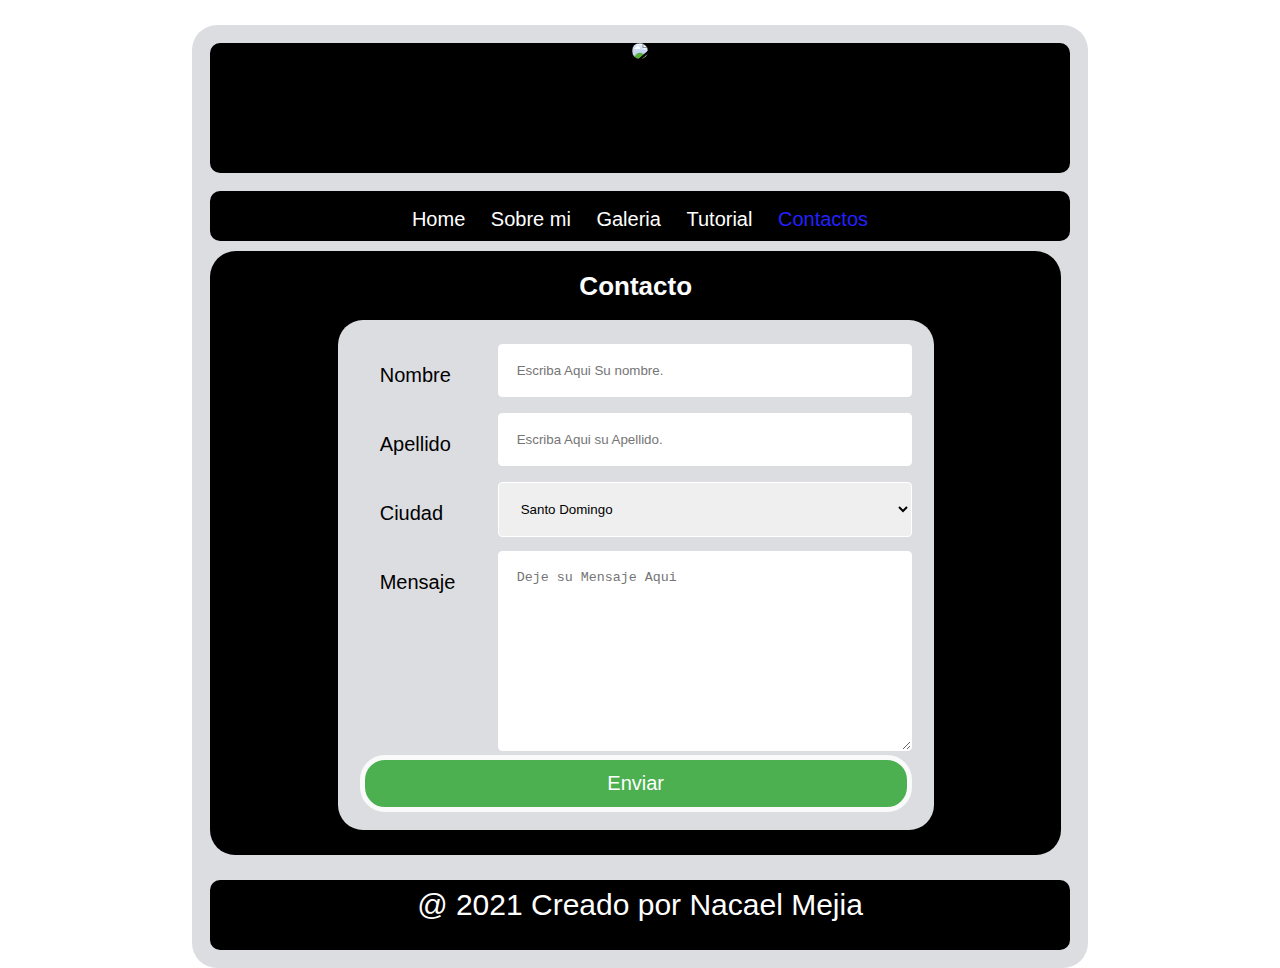
==== contactos.html @ 45e9df0e "Add files via upload" ====
<!DOCTYPE html>
<html lang="en">

<head>
    <link rel="shortcut icon" href="img/favicon.png" type=" image/x-icon ">
    <meta charset="UTF-8 ">
    <meta http-equiv="X-UA-Compatible " content="IE=edge ">
    <meta name="viewport " content="width=device-width, initial-scale=1.0 ">
    <title>Contactos</title>
    <link rel="stylesheet" href="style.css">
    <link rel="stylesheet" href="https://cdnjs.cloudflare.com/ajax/libs/font-awesome/4.7.0/css/font-awesome.min.css">



</head>

<body background=img/fondo.png>
    <div class="container">

        <header id="header">
            <img src="IMG/LOG.png" width="520px">

        </header>
        <br>
        <nav class="topnav">
            <ul>
                <li>
                    <a href="index.html">Home</a>
                </li>

                <li>
                    <a href="Sobremi.html">Sobre mi</a>
                </li>

                <li>
                    <a href="Galeria.html">Galeria</a>
                </li>

                <li>
                    <a href="Tutorial.html">Tutorial</a>
                </li>

                <li>
                    <a href="contactos.html" class="active">Contactos</a>
                </li>
            </ul>
        </nav>

        <div class="clearfix"> </div>

        <section class="Seccion_sobremi">

            <h2>Contacto</h2>
            <br>

            <!-- FORMULARIO DE CONTACTO -->
            <div class="container">

                <form action="#">
                    <div class="row">
                        <div class="col-25">
                            <label for="fname">Nombre</label>
                        </div>
                        <div class="col-75">
                            <input type="text" id="fname" name="firstname" placeholder="Escriba Aqui Su nombre.">
                        </div>
                    </div>
                    <div class="row">
                        <div class="col-25">
                            <label for="lname">Apellido</label>
                        </div>
                        <div class="col-75">
                            <input type="text" id="lname" name="lastname" placeholder="Escriba Aqui su Apellido.">
                        </div>
                    </div>
                    <div class="row">
                        <div class="col-25">
                            <label for="country">Ciudad</label>
                        </div>
                        <div class="col-75">
                            <select id="country" name="country">
          <option value="Santo Domingo">Santo Domingo</option>
          <option value="Santiago">Santiago</option>
          <option value="Azua">Azua</option>
          <option value="Santiago">La Vega</option>
          <option value="Azua">San Cristobal</option>
          <option value="Santiago">Bavaro</option>
          <option value="Azua">Puerto Plata</option>
         </select>

                        </div>
                    </div>
                    <div class="row">
                        <div class="col-25">
                            <label for="subject">Mensaje</label>
                        </div>
                        <div class="col-75">
                            <textarea id="subject" name="subject" placeholder="Deje su Mensaje Aqui" style="height:200px"></textarea>
                        </div>
                    </div>
                    <div class="row">
                        <input type="submit" value="Enviar">
                    </div>
                </form>

            </div>




            <!-- FIN FORMULARIO DE CONTACTO -->

            </article>




        </section>


        <br>


        <div class="clearfix"> </div>

        <footer>
            <p>
                @ 2021 Creado por Nacael Mejia </a>
            </p>
        </footer>


    </div>



</body>

</html>

</html>
---- style.css ----
* {
            margin: 0;
            padding: 0;
        }
        
        body {
            font-family: Arial, Helvetica, sans-serif;
            padding-top: 25px;
        }
        
        .container {
            width: 70%;
            margin: 0px auto;
            height: 80%;
            border-radius: 25px;
            background-color: #c2a6a6;
            margin: 0px auto !important;
            padding: 0px auto !important;
            padding-bottom: 5px;
        }
        
        header {
            margin: 0px auto !important;
            padding: 0px auto !important;
            background-color: #000000;
            width: 100%;
            height: 130px;
            text-align: center;
            border-radius: 10px;
        }
        
        nav {
            background-color: #000000;
            width: 100%;
            height: 50px;
            color: white;
            font-size: 20px;
            line-height: 50px;
            border-radius: 10px;
            list-style: none;
            text-align: center;
            padding-top: 3px;
        }
        
        nav a:hover {
            background-color: rgb(0, 0, 0);
            height: 10px;
            color: rgb(185, 185, 185);
            line-height: 30px;
            border-radius: 10px;
        }
        
        .active {
            color: rgb(36, 32, 255);
        }
        
        li a {
            color: rgb(255, 255, 255);
            list-style: none;
            text-decoration: none;
        }
        
        li {
            display: inline;
        }
        
        li a {
            display: inline;
            padding: 10px;
        }
        
        .Seccion_sobremi {
            margin: 0 auto;
            margin-top: 10px;
            padding-bottom: 25px;
            width: 65%;
            height: 100%;
            background-color: rgb(0, 0, 0);
            border-radius: 25px;
            border-top-left-radius: 26px;
            border-top-right-radius: 26px;
            float: left;
        }
        
        article {
            margin: auto;
            margin-top: 40px;
            width: 95%;
            height: 100%;
            border-radius: 25px;
            border-top-left-radius: 26px;
            border-top-right-radius: 26px;
            text-align: center;
        }
        
        article img {
            width: 30%;
        }
        
        section {
            margin: 0 auto;
            margin-top: 10px;
            padding-bottom: 25px;
            width: 65%;
            height: 100%;
            background-color: rgb(0, 0, 0);
            border-radius: 25px;
            border-top-left-radius: 26px;
            border-top-right-radius: 26px;
            float: left;
        }
        
        section h2 {
            color: rgb(255, 255, 255);
        }
        
        section p {
            color: rgb(255, 255, 255);
        }
        
        article {
            margin: auto;
            margin-top: 40px;
            width: 95%;
            height: 100%;
            background-color: #000000;
            border-radius: 25px;
            border-top-left-radius: 26px;
            border-top-right-radius: 26px;
        }
        
        .clearfix {
            clear: both;
        }
        /* Octava Regla para el Aside */
        
        aside {
            margin: 15px;
            padding-left: 5px;
            padding-right: 5px;
            padding-bottom: 25px;
            margin-top: 1px;
            width: 30%;
            height: 100%;
            background-color: #000000;
            border-radius: 25px;
            border-top-left-radius: 26px;
            border-top-right-radius: 26px;
            float: left;
        }
        
        aside img {
            width: 98%;
            height: auto;
        }
        
        img {
            height: auto;
            border-radius: 25px;
            margin: 0px auto !important;
            padding: 0px auto !important;
        }
        
        .clearfix {
            float: none;
            clear: both;
        }
        
        footer {
            background-color: #000000;
            width: 100%;
            height: 70px;
            color: white;
            font-size: 50px;
            text-align: center;
            line-height: 5px;
            border-radius: 10px;
            margin-top: 10px;
        }
        
        footer p {
            color: white;
            font-size: 30px;
            text-align: center;
            line-height: 50px;
        }
        
        article p {
            color: rgb(255, 255, 255);
            font-size: 25px;
            text-align: justify;
            margin: 10px;
            padding: 10px;
        }
        
        aside p {
            color: rgb(255, 255, 255);
            font-size: 25px;
            text-align: justify;
            margin: 10px;
            padding: 10px;
        }
        
        .Seccion_sobremi table {
            margin-top: 10px;
            margin: 50px;
        }
        
        .Seccion_sobremi p {
            margin-top: 0;
        }
        
        .social i {
            text-align: center;
            width: 111px;
        }
        
        .video {
            text-align: center;
        }
        
        aside h2 {
            color: rgb(0, 0, 0);
        }
        
        aside h3 {
            color: rgb(0, 0, 0);
        }
        
        p {
            font-size: 18px;
            margin-top: 25px;
            text-align: justify;
            margin-left: 25px;
            margin-right: 25px;
            color: beige;
        }
        
        .nombre {
            font-size: 48px;
            margin-top: 25px;
            text-align: center;
            margin-left: 25px;
            margin-right: 25px;
        }
        
        h2 {
            font-size: 26px;
            text-align: center;
            margin-left: 25px;
            margin-right: 25px;
            padding-top: 20px;
        }
        
        h3 {
            font-size: 20px;
            text-align: center;
            margin-left: 25px;
            margin-right: 25px;
            padding-top: 20px;
            padding-bottom: 20px;
            background-color: #616161;
            border-radius: 10px;
        }
        
        .frase {
            text-shadow: 2px 2px 5px green;
            font-size: 25px;
            text-align: center;
        }
        /*         .icon-bar{
            width: 90%;
            height: auto;
            font-size: 50px;
            margin: auto;
            display: inline;
            text-align: justify;
        }
      */
        /* Fixed/sticky icon bar (vertically aligned 50% from the top of the screen) */
        
        .icon-bar {
            position: fixed;
            top: 20%;
            margin-left: 430px;
            -webkit-transform: translateY(-50%);
            -ms-transform: translateY(-50%);
            transform: translateY(-50%);
        }
        /* Style the icon bar links */
        
        .icon-bar a {
            display: block;
            text-align: center;
            padding: 16px;
            transition: all 0.3s ease;
            color: white;
            font-size: 20px;
        }
        /* Style the social media icons with color, if you want */
        
        .icon-bar a:hover {
            background-color: #000;
        }
        
        .facebook {
            background: #1707f8;
            color: white;
        }
        
        .twitter {
            background: #55ACEE;
            color: white;
        }
        
        .instagram {
            background: #d722dd;
            color: white;
        }
        
        .linkedin {
            background: #007bb5;
            color: white;
        }
        
        .youtube {
            background: #bb0000;
            color: white;
        }
        
        .Seccion_sobremi {
            margin: 0 auto;
            margin-top: 10px;
            padding-bottom: 25px;
            width: 99%;
            height: 100%;
            background-color: rgb(0, 0, 0);
            border-radius: 25px;
            border-top-left-radius: 26px;
            border-top-right-radius: 26px;
            float: left;
        }
        
        article {
            margin: auto;
            margin-top: 40px;
            width: 95%;
            height: 100%;
            background-color: #666666;
            border-radius: 25px;
            border-top-left-radius: 26px;
            border-top-right-radius: 26px;
        }
        
        .foto {
            display: block;
            margin: auto;
            width: 250px;
            height: 200px;
            border-radius: 120%;
            border-image-slice: 5;
            margin-right: 3px;
            border: 1px dashed blue;
        }
        
        .Habilidades {
            background-color: #fbc531;
            font-size: 25px;
            font-family: Arial, Helvetica, sans-serif;
            font-weight: 700;
            text-align: center;
            color: #192a56;
            border-radius: 100%;
            border-image-slice: 5;
        }
        
        .certificados {
            font-size: 23px;
            font-family: Arial, Helvetica, sans-serif;
            font-weight: 700;
            text-align: center;
            color: #192a56;
            border-image-slice: 5;
        }
        /* SECCION DE PORTAFOLIO */
        /* Center website */
        
        .main {
            width: 100%;
            margin: auto;
        }
        
        * {
            box-sizing: border-box;
        }
        
        body {
            margin: 0;
            font-family: Arial;
        }
        
        .header {
            text-align: center;
            padding: 32px;
        }
        
        .row {
            display: -ms-flexbox;
            /* IE10 */
            display: flex;
            -ms-flex-wrap: wrap;
            /* IE10 */
            flex-wrap: wrap;
            padding: 0 4px;
        }
        /* Create four equal columns that sits next to each other */
        
        .column {
            -ms-flex: 25%;
            /* IE10 */
            flex: 25%;
            max-width: 25%;
            padding: 0 4px;
        }
        
        .column img {
            margin-top: 8px;
            vertical-align: middle;
            width: 100%;
        }
        /* Responsive layout - makes a two column-layout instead of four columns */
        
        @media screen and (max-width: 800px) {
            .column {
                -ms-flex: 50%;
                flex: 50%;
                max-width: 50%;
            }
        }
        /* Responsive layout - makes the two columns stack on top of each other instead of next to each other */
        
        @media screen and (max-width: 600px) {
            .column {
                -ms-flex: 100%;
                flex: 100%;
                max-width: 100%;
            }
        }
        /* FIN DE SECCION DE PORTAFOLIO */
        /*TABLA DE CURSOS*/
        
        .CURSOS {
            font-family: Arial, Helvetica, sans-serif;
            border-collapse: collapse;
            width: 95%;
            margin: 0 auto !important;
        }
        
        .CURSOS td,
        th {
            border: 1px solid red;
            padding: 8px;
        }
        
        .CURSOS td:hover {
            background-color: yellow;
        }
        
        .CURSOS {
            text-align: center;
            background-color: honeydew;
            color: blue;
        }
        /*FIN TABLA DE CURSOS*/
        /*ESTILO PARA EL FORMULARIO */
        /*Estilo para el Fomulario de Conatacto*/
        
        .container {
            background-color: #dcdde1;
            padding: 18px;
        }
        
        input[type=text],
        select,
        textarea {
            width: 100%;
            padding: 18px;
            border: 1px solid white;
            border-radius: 4px;
            resize: vertical;
        }
        
        label {
            font-size: 20px;
            padding: 20px;
            display: inline-block;
        }
        
        input[type=submit] {
            width: 100%;
            font-size: 20px;
            background-color: #4CAF50;
            color: white;
            padding: 12px 20px;
            border: none;
            border-radius: 4px;
            cursor: pointer;
            float: right;
            border-radius: 25px;
            border: 5px solid #fafafa;
            margin: 0px auto !important;
            padding: 0px auto !important;
        }
        
        input[type=submit]:hover {
            background-color: #45a049;
        }
        
        .container_Form {
            border-radius: 5px;
            background-color: #fffdfd;
            padding: 20px;
        }
        
        .col-25 {
            float: left;
            width: 25%;
            margin-top: 6px;
        }
        
        .col-75 {
            float: left;
            width: 75%;
            margin-top: 6px;
        }
        /*FIN ESTILO PARA EL FORMULARIO */
        /* ESTILO RESPONSIVE */
        
        @media only screen and (max-width: 896px) and (min-width: 320px) {
            .container {
                width: 100%;
                margin: 0px auto;
                height: 80%;
                border-radius: 25px;
                background-color: #c2a6a6;
                margin: 0px auto !important;
                padding: 0px auto !important;
                padding-bottom: 5px;
            }
            header {
                margin: 0px auto !important;
                padding: 0px auto !important;
                background-color: #00a8ff;
                width: 95%;
                height: 60px;
                margin-top: 20px;
                text-align: center;
                line-height: 60px;
                border-radius: 10px;
                color: white;
                border: 2px solid red;
            }
            h1 {
                font-size: 14px;
                font-family: Arial, Helvetica, sans-serif;
                font-weight: 700;
            }
            nav {
                background-color: #fbc531;
                width: 100%;
                height: 50px;
                color: white;
                font-size: 12px;
                line-height: 50px;
                border: 2px solid red;
                border-radius: 10px;
                list-style: none;
                margin: 0px auto !important;
                padding: 0px auto !important;
            }
            nav a:hover {
                background-color: white;
                height: 40px;
                color: black;
                line-height: 30px;
                border-radius: 10px;
            }
            li a {
                list-style: none;
            }
            li {
                display: inline;
            }
            li a {
                display: inline;
                padding: 4px;
                margin-top: 10px;
                padding-top: 20px;
                margin: 0px auto !important;
                padding: 0px auto !important;
            }
            .Seccion_sobremi {
                margin: 0 auto;
                margin-top: 10px;
                padding-bottom: 25px;
                width: 95%;
                height: 100%;
                background-color: rgb(207, 210, 228);
                border-radius: 25px;
                border-top-left-radius: 26px;
                border-top-right-radius: 26px;
                border: 1px solid #009432;
                float: left;
            }
            .foto {
                width: 55%;
                height: 50%;
            }
            .frase {
                text-shadow: 2px 2px 5px red;
            }
            article {
                margin: auto;
                margin-top: 40px;
                width: 99%;
                height: 100%;
                background-color: #0be881;
                border-radius: 25px;
                border-top-left-radius: 26px;
                border-top-right-radius: 26px;
                border: 1px solid #009432;
            }
            section {
                margin: 0 auto;
                margin-top: 10px;
                padding-bottom: 25px;
                width: 95%;
                height: 100%;
                background-color: rgb(207, 210, 228);
                border-radius: 25px;
                border-top-left-radius: 26px;
                border-top-right-radius: 26px;
                border: 1px solid #009432;
                float: left;
            }
            article {
                margin: auto;
                margin-top: 40px;
                width: 95%;
                height: 100%;
                background-color: #f8f8f8;
                border-radius: 25px;
                border-top-left-radius: 26px;
                border-top-right-radius: 26px;
                border: 1px solid #009432;
            }
            .clearfix {
                clear: both;
            }
            /* Octava Regla para el Aside */
            aside {
                margin: 15px;
                padding-left: 5px;
                padding-right: 5px;
                padding-bottom: 25px;
                margin-top: 10px;
                width: 100%;
                height: 100%;
                background-color: #ffffff;
                border-radius: 25px;
                border-top-left-radius: 26px;
                border-top-right-radius: 26px;
                border: 1px solid #009432;
                float: left;
            }
            img {
                width: 97%;
                height: auto;
                border-radius: 25px;
                border: 5px solid #fafafa;
                margin: 0px auto !important;
                padding: 0px auto !important;
            }
            .clearfix {
                float: none;
                clear: both;
            }
            footer {
                background-color: #34ace0;
                width: 100%;
                height: 100px;
                color: white;
                font-size: 16px;
                text-align: center;
                line-height: 50px;
                border: 2px solid red;
                border-radius: 10px;
                margin-top: 10px;
            }
            footer p {
                color: white;
                font-size: 12px;
                text-align: center;
                line-height: 50px;
            }
            article p {
                color: black;
                font-size: 18px;
                text-align: justify;
                margin: 10px;
                padding: 10px;
            }
            aside p {
                color: black;
                font-size: 18px;
                text-align: justify;
                margin: 10px;
                padding: 10px;
            }
            p {
                font-size: 16px;
                margin-top: 25px;
                text-align: justify;
                margin-left: 25px;
                margin-right: 25px;
            }
            h2 {
                font-size: 20px;
                text-align: center;
                margin-left: 25px;
                margin-right: 25px;
                padding-top: 20px;
            }
            h3 {
                font-size: 16px;
                text-align: center;
                margin-left: 25px;
                margin-right: 25px;
                padding-top: 20px;
                padding-bottom: 20px;
                background-color: orange;
                border: 2px solid red;
                border-radius: 10px;
            }
            .clearfix {
                clear: both;
            }
            .Habilidades {
                background-color: #f8f8f8;
                font-size: 16px;
                font-family: Arial, Helvetica, sans-serif;
                font-weight: 700;
                text-align: center;
                color: #192a56;
            }
            .certificados {
                font-size: 16px;
                font-family: Arial, Helvetica, sans-serif;
                font-weight: 700;
                text-align: justify;
                color: #192a56;
                border-image-slice: 5;
            }
            .nombre {
                font-size: 28px;
                margin-top: 28px;
                text-align: center;
                margin-left: 25px;
                margin-right: 25px;
            }
            /*TABLA DE CURSOS*/
            .CURSOS {
                font-family: Arial, Helvetica, sans-serif;
                border-collapse: collapse;
                width: 95%;
                margin: 0 auto !important;
            }
            .CURSOS td,
            th {
                border: 1px solid red;
                padding: 8px;
            }
            .CURSOS td:hover {
                background-color: yellow;
            }
            .CURSOS th:hover {
                background-color: green;
            }
            .CURSOS {
                text-align: center;
                background-color: honeydew;
                color: blue;
            }
            /*FIN TABLA DE CURSOS*/
            /*ESTILO PARA EL FORMULARIO */
            /*Estilo para el Fomulario de Conatacto*/
            .container {
                background-color: #f5f6fa;
            }
            input[type=text],
            select,
            textarea {
                width: 100%;
                padding: 12px;
                border: 1px solid white;
                border-radius: 4px;
                resize: vertical;
            }
            label {
                padding: 12px 12px 12px 0;
                display: inline-block;
                font-size: 12px;
            }
            input[type=submit] {
                background-color: #4CAF50;
                width: 50%;
                color: white;
                padding: 12px 20px;
                border: none;
                border-radius: 4px;
                cursor: pointer;
                float: right;
                border-radius: 25px;
                border: 5px solid #fafafa;
                margin: 0px auto !important;
                padding: 0px auto !important;
            }
            input[type=submit]:hover {
                background-color: #45a049;
            }
            .container_Form {
                border-radius: 5px;
                background-color: #fffdfd;
                padding: 20px;
            }
            .col-25 {
                float: left;
                width: 25%;
                margin-top: 6px;
            }
            .col-75 {
                float: left;
                width: 75%;
                margin-top: 6px;
            }
        }
        /* FIN ESTILOS RESPONSIVE*/
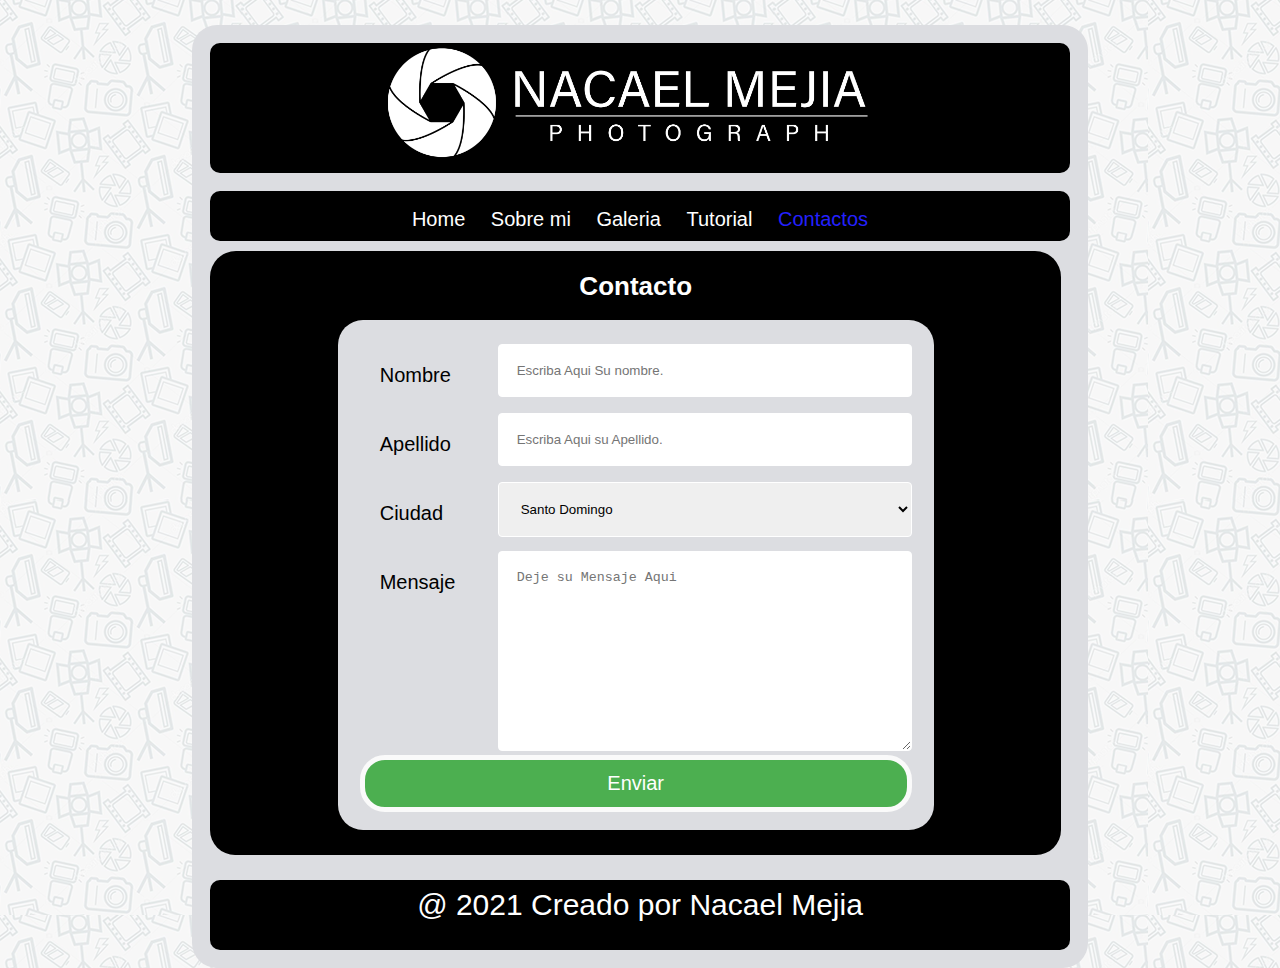
==== commit 09868b61: "Add files via upload" ====
--- a/contactos.html
+++ b/contactos.html
@@ -18,7 +18,7 @@
     <div class="container">
 
         <header id="header">
-            <img src="IMG/LOG.png" width="520px">
+            <img src="LOG.png" width="520px">
 
         </header>
         <br>
